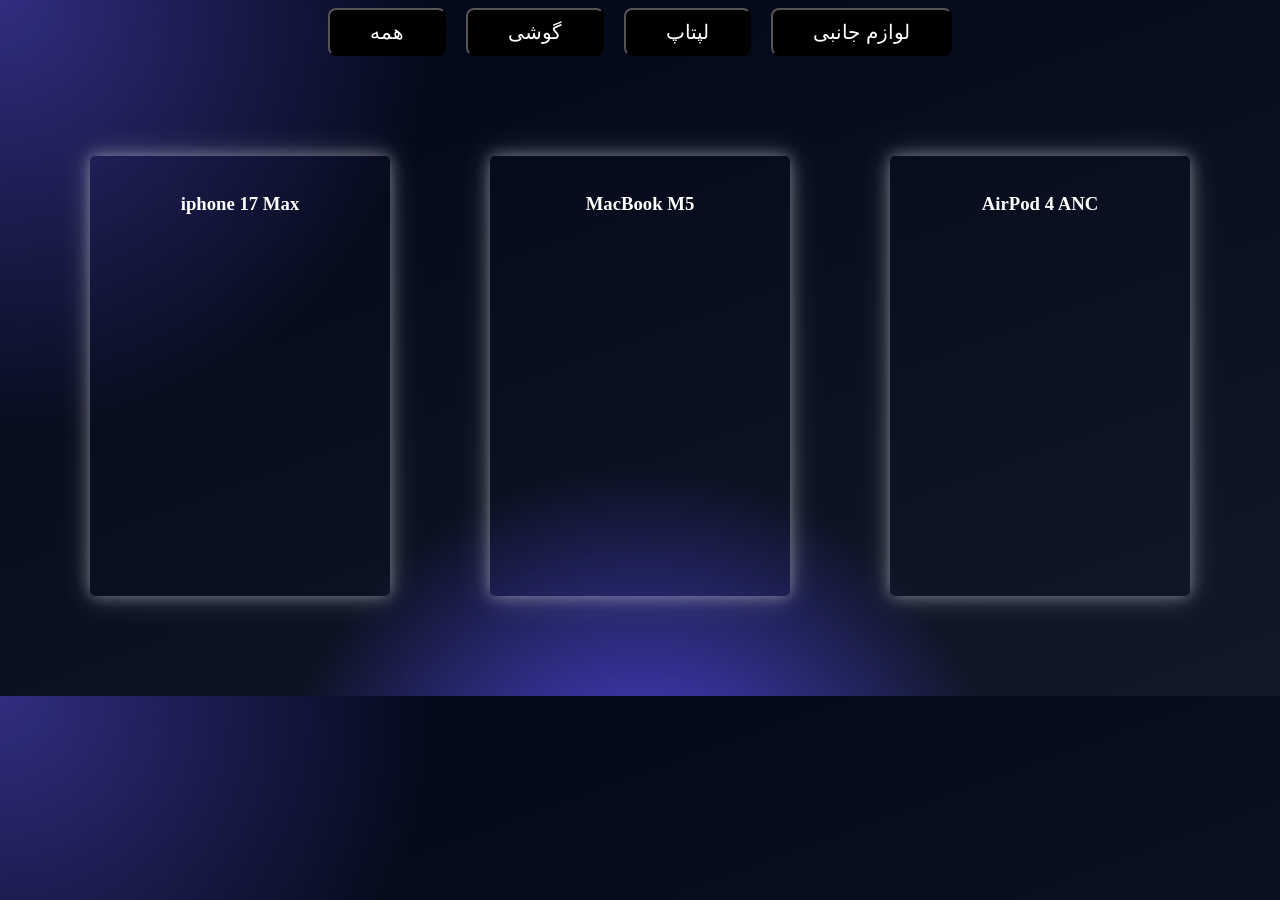
==== Exercise-41/js.tamrin41.html @ aef6d8ca "Add selected practice projects" ====
<!DOCTYPE html>
<html lang="en">
<head>
    <meta charset="UTF-8">
    <meta name="viewport" content="width=device-width, initial-scale=1.0">
    <title>Document</title>
    <style>
        body{
             background:
        radial-gradient(circle at 50% 120%, #4f46e5 0%, transparent 35%),
        radial-gradient(circle at 0% 0%, #312e81 0%, transparent 30%),
        linear-gradient(160deg, #020617, #0b1120 60%, #111827);

        }
        .kool{
            width: 1200px;
            margin:100px auto;

                display: flex;
                align-items: center;
                justify-content: space-around;
                flex-wrap: wrap;
            >.div{
                width: 300px;
                height: 440px;
                 box-shadow:
    0 0 15px rgba(255, 255, 255, 0.4),
    0 0 35px rgba(255, 255, 255, 0.2);
border-radius: 5px;
    >h3{
        color: white;
        text-align: center;
    }
                >img{
                    width: 100%;
                    object-fit: cover;
                    border-radius: 5px;
                }
            }
        }
        .buttons{

         display: flex;
         justify-content: center;
         align-content: center;
         gap: 20px;
  >button{
    padding: 10px 40px;
    background-color: black;
    color: white;
border-radius: 8px;
font-size: 20px;
transition:  ease 1s;
  }
        }
        .buttons button:hover{
            background-color: white;
            color: black;
            font-size: 22px;
        }
    </style>
</head>
<body>
    <div class="buttons">
        <button data-bot="all">همه</button>
        <button data-bot="phone">گوشی</button>
        <button data-bot="laptop">لپتاپ</button>
        <button data-bot="accessory">لوازم جانبی</button>
    </div>
    <div class="kool" data-bot="all">
        <div class="div" data-bot="phone">
            <img src="../img3/image.png" alt="">
            <h3>iphone 17 Max</h3>
            
        </div>
        <div class="div" data-bot="laptop">
            <img src="../img3/image copy.png" alt="">
            <h3>MacBook M5</h3>
        </div>
        <div class="div" data-bot="accessory">
            <img src="../img3/Fw8tUdWRExcdJfW_u2eJfPabTVzRQ9AW5MUDhkWGIJvSUZQpUAOK3gJ09o-uwz-G-PtFyGGfL8nCk5kk8Cu_Bh_KlIItlINT-mQ5lKkKfC82PxLnpFDnGbrSZNtPcBor9En3U29rRn3LVRaXhuRb6iR_dHugTlt_q2I2Q_d06WQ.jpg" alt="">
            <h3>AirPod 4 ANC</h3>
         
        </div>

    </div>
</body>
<script>
const button = document.querySelectorAll('button');
const div = document.querySelectorAll('.div');
button.forEach((val)=>{
    val.addEventListener('click',()=>{
        let bot=val.getAttribute('data-bot')
        div.forEach((item)=>{
let del=item.getAttribute('data-bot')
if(bot=='all'){
    item.style.display='block'
}else if(bot==del){
    item.style.display='block'
}else{
    item.style.display='none'
}
        })
    })
})

</script>
</html>
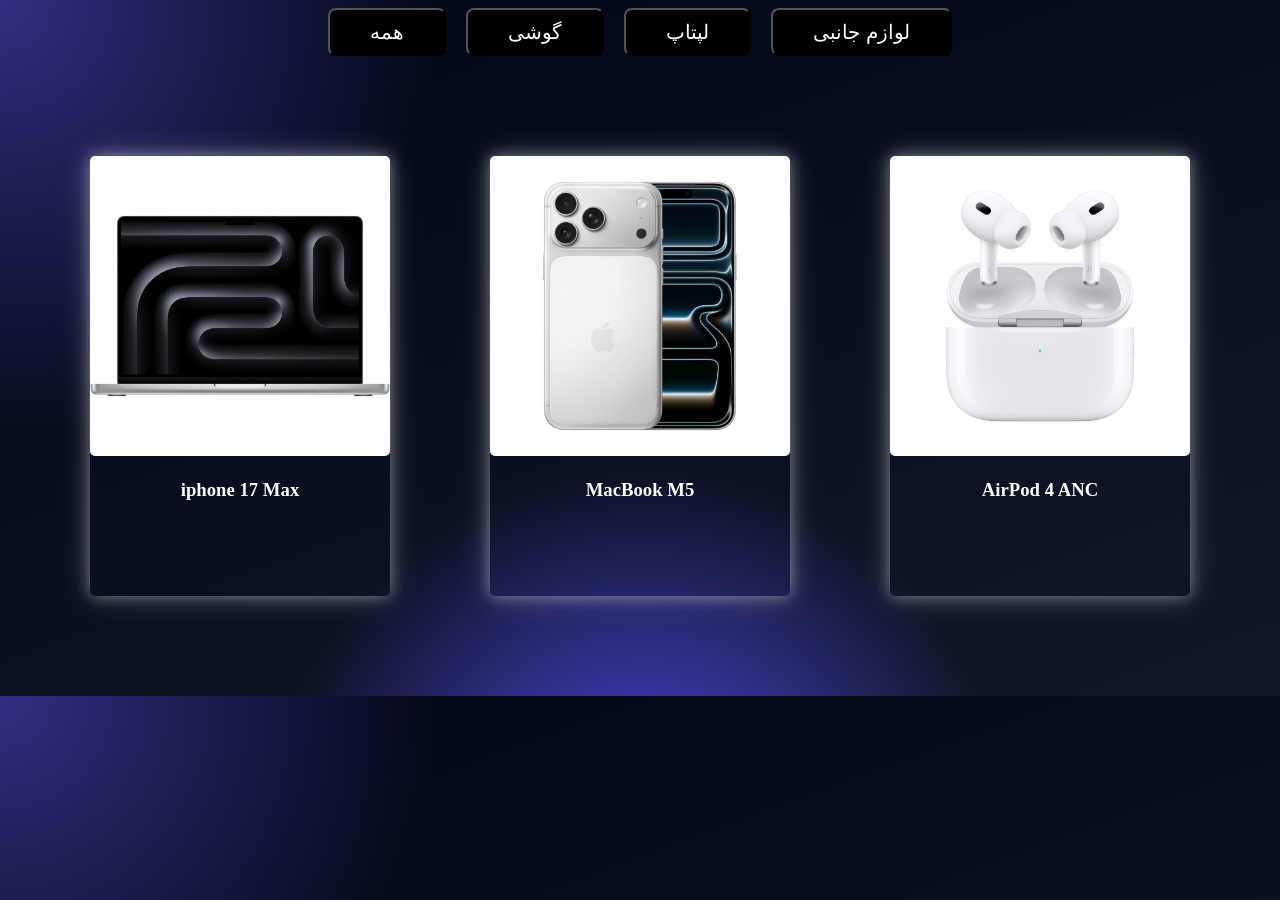
==== commit c2f8566d: "Update exercises" ====
--- a/Exercise-41/js.tamrin41.html
+++ b/Exercise-41/js.tamrin41.html
@@ -69,16 +69,16 @@
     </div>
     <div class="kool" data-bot="all">
         <div class="div" data-bot="phone">
-            <img src="../img3/image.png" alt="">
+            <img src="./img3/image.png" alt="">
             <h3>iphone 17 Max</h3>
             
         </div>
         <div class="div" data-bot="laptop">
-            <img src="../img3/image copy.png" alt="">
+            <img src="./img3/image copy.png" alt="">
             <h3>MacBook M5</h3>
         </div>
         <div class="div" data-bot="accessory">
-            <img src="../img3/Fw8tUdWRExcdJfW_u2eJfPabTVzRQ9AW5MUDhkWGIJvSUZQpUAOK3gJ09o-uwz-G-PtFyGGfL8nCk5kk8Cu_Bh_KlIItlINT-mQ5lKkKfC82PxLnpFDnGbrSZNtPcBor9En3U29rRn3LVRaXhuRb6iR_dHugTlt_q2I2Q_d06WQ.jpg" alt="">
+            <img src="./img3/Fw8tUdWRExcdJfW_u2eJfPabTVzRQ9AW5MUDhkWGIJvSUZQpUAOK3gJ09o-uwz-G-PtFyGGfL8nCk5kk8Cu_Bh_KlIItlINT-mQ5lKkKfC82PxLnpFDnGbrSZNtPcBor9En3U29rRn3LVRaXhuRb6iR_dHugTlt_q2I2Q_d06WQ.jpg" alt="">
             <h3>AirPod 4 ANC</h3>
          
         </div>
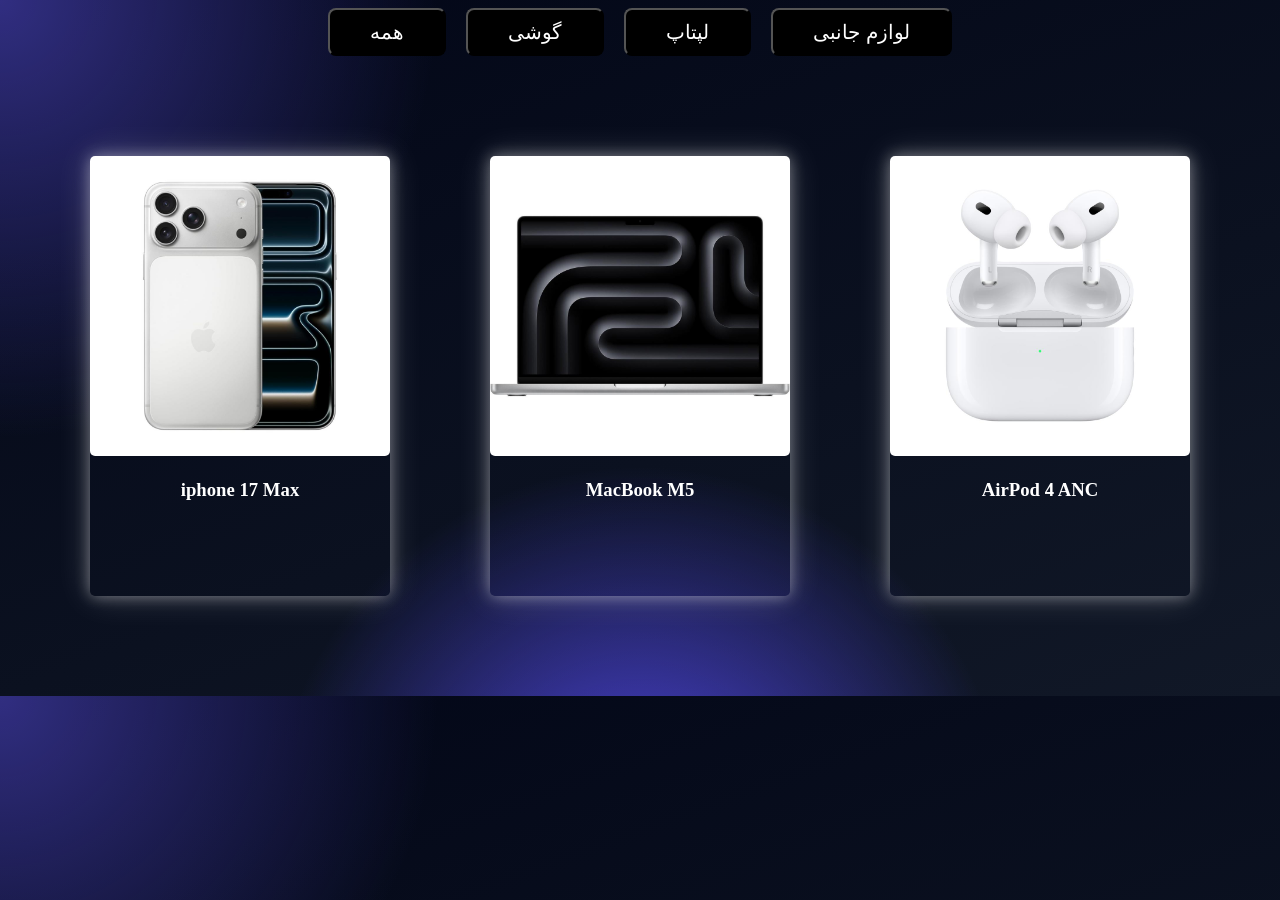
==== commit 10218b8d: "Update exercises" ====
--- a/Exercise-41/js.tamrin41.html
+++ b/Exercise-41/js.tamrin41.html
@@ -69,12 +69,12 @@
     </div>
     <div class="kool" data-bot="all">
         <div class="div" data-bot="phone">
-            <img src="./img3/image.png" alt="">
+            <img src="./img3/image copy.png" alt="">
             <h3>iphone 17 Max</h3>
             
         </div>
         <div class="div" data-bot="laptop">
-            <img src="./img3/image copy.png" alt="">
+            <img src="./img3/image.png" alt="">
             <h3>MacBook M5</h3>
         </div>
         <div class="div" data-bot="accessory">
